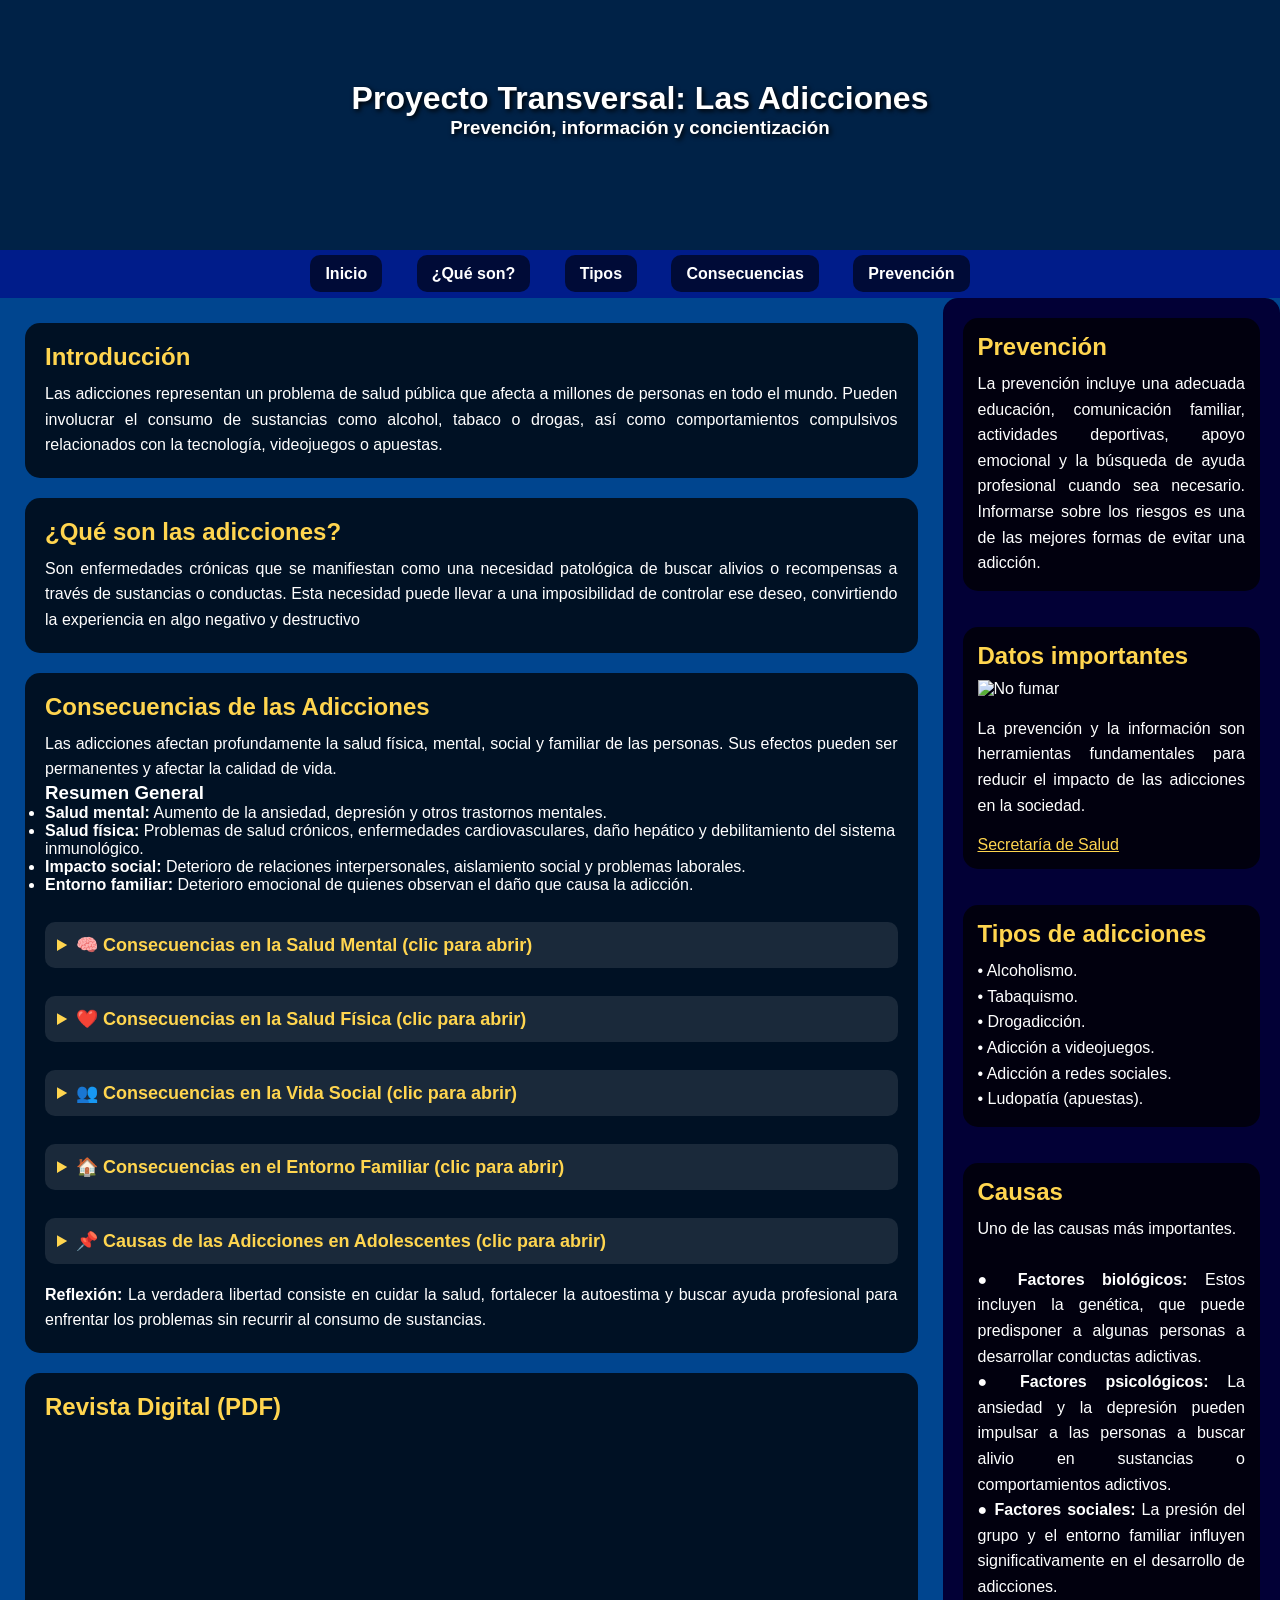
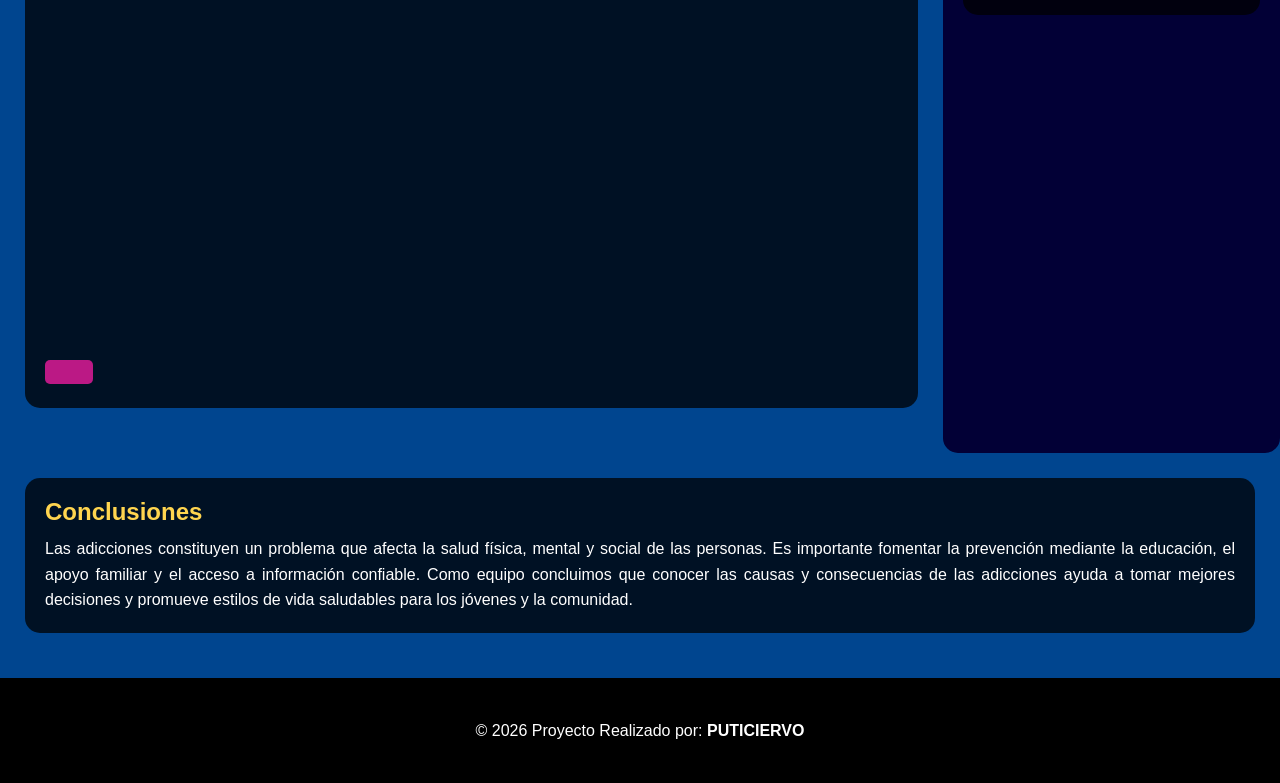
==== index.html @ 9536ecea "Rename ultima.html to index.html" ====
<!DOCTYPE html>
<html lang="es">
<head>
    <meta charset="UTF-8">
    <meta name="author" content="Tu Nombre">
    <meta name="keywords" content="Adicciones, prevención, salud, drogas, alcoholismo, tabaquismo, proyecto transversal">
    <link rel="stylesheet" href="ultima.css">

    <title>Proyecto Transversal - Adicciones</title>

</head>

<body>

<header>
    <h1>Proyecto Transversal: Las Adicciones</h1>
    <h3>Prevención, información y concientización</h3>
</header>

<nav>
    <a href="#inicio">Inicio</a>
    <a href="#que-son">¿Qué son?</a>
    <a href="#tipos">Tipos</a>
    <a href="#consecuencias">Consecuencias</a>
    <a href="#prevencion">Prevención</a>
</nav>

<div class="contenedor">

<section>

    <article id="inicio">
        <h2>Introducción</h2>
        <p>
            Las adicciones representan un problema de salud pública que afecta a millones de personas
            en todo el mundo. Pueden involucrar el consumo de sustancias como alcohol, tabaco o drogas,
            así como comportamientos compulsivos relacionados con la tecnología, videojuegos o apuestas.
        </p>
    </article>

    <article id="que-son">
        <h2>¿Qué son las adicciones?</h2>
        <p>
            Son enfermedades crónicas que se manifiestan como una necesidad patológica de buscar alivios o recompensas a través de 
            sustancias o conductas. Esta necesidad puede llevar a una imposibilidad de controlar ese deseo, convirtiendo la experiencia
            en algo negativo y destructivo 
        </p>
    </article>

   

    <article id="consecuencias">
    <h2>Consecuencias de las Adicciones</h2>

    <p>
        Las adicciones afectan profundamente la salud física, mental, social y familiar
        de las personas. Sus efectos pueden ser permanentes y afectar la calidad de vida.
    </p>

    <h3>Resumen General</h3>

    <ul>
        <li><b>Salud mental:</b> Aumento de la ansiedad, depresión y otros trastornos mentales.</li>
        <li><b>Salud física:</b> Problemas de salud crónicos, enfermedades cardiovasculares, daño hepático y debilitamiento del sistema inmunológico.</li>
        <li><b>Impacto social:</b> Deterioro de relaciones interpersonales, aislamiento social y problemas laborales.</li>
        <li><b>Entorno familiar:</b> Deterioro emocional de quienes observan el daño que causa la adicción.</li>
    </ul>

    <br>

    <details>
        <summary><b>🧠 Consecuencias en la Salud Mental (clic para abrir)</b></summary>

        <p>
            El consumo de drogas altera la química cerebral y puede desencadenar trastornos psicológicos graves.
        </p>

        <ul>
            <li>Paranoia.</li>
            <li>Alucinaciones.</li>
            <li>Psicosis.</li>
            <li>Ansiedad intensa.</li>
            <li>Depresión profunda.</li>
            <li>Irritabilidad extrema.</li>
            <li>Aislamiento social.</li>
            <li>Falta de concentración.</li>
            <li>Pérdida de memoria.</li>
            <li>Dificultad para tomar decisiones.</li>
        </ul>
    </details>

    <br>

    <details>
        <summary><b>❤️ Consecuencias en la Salud Física (clic para abrir)</b></summary>

        <ul>
            <li><b>Sistema cardiovascular:</b> taquicardias, arritmias y ataques cardíacos.</li>
            <li><b>Sistema respiratorio:</b> bronquitis crónica, enfisema y neumonía.</li>
            <li><b>Daño neurológico:</b> pérdida de memoria, convulsiones y accidentes cerebrovasculares.</li>
            <li><b>Órganos internos:</b> hepatitis, cirrosis e insuficiencia renal.</li>
        </ul>
    </details>

    <br>

    <details>
        <summary><b>👥 Consecuencias en la Vida Social (clic para abrir)</b></summary>

        <ul>
            <li>Aislamiento y soledad.</li>
            <li>Deterioro de vínculos afectivos.</li>
            <li>Problemas laborales y académicos.</li>
            <li>Exclusión y marginación social.</li>
            <li>Conductas de riesgo y problemas legales.</li>
        </ul>
    </details>

    <br>

    <details>
        <summary><b>🏠 Consecuencias en el Entorno Familiar (clic para abrir)</b></summary>

        <ul>
            <li>Desgaste emocional y psicológico.</li>
            <li>Deterioro de la comunicación.</li>
            <li>Roles familiares disfuncionales.</li>
            <li>Inestabilidad económica.</li>
            <li>Riesgo de violencia y aislamiento.</li>
        </ul>
    </details>

    <br>

    <details>
        <summary><b>📌 Causas de las Adicciones en Adolescentes (clic para abrir)</b></summary>

        <ul>
            <li><b>Biológicas:</b> predisposición genética y vulnerabilidad cerebral.</li>
            <li><b>Sociales:</b> presión de grupo e influencia de redes sociales.</li>
            <li><b>Psicológicas:</b> ansiedad, depresión, estrés y baja autoestima.</li>
            <li><b>Ambientales:</b> fácil acceso a sustancias y entornos familiares conflictivos.</li>
        </ul>
    </details>

    <br>

    <p>
        <b>Reflexión:</b> La verdadera libertad consiste en cuidar la salud, fortalecer la autoestima
        y buscar ayuda profesional para enfrentar los problemas sin recurrir al consumo de sustancias.
    </p>

</article>


    <article>
        <h2>Revista Digital (PDF)</h2>

        <iframe src="soa_sp_2014.pdf"></iframe>

        <a class="descarga" href="soa_sp_2014.pdf" download>
        </a>
    </article>

</section>

<aside>
    <div>
     <h2>Prevención</h2>
        <p>
            La prevención incluye una adecuada educación, comunicación familiar,
            actividades deportivas, apoyo emocional y la búsqueda de ayuda profesional
            cuando sea necesario. Informarse sobre los riesgos es una de las mejores formas
            de evitar una adicción.
        </p>
        </div>
        <br> <br>

        <Div>
        <h2>Datos importantes</h2>

        <img src="https://static.vecteezy.com/system/resources/previews/002/261/089/non_2x/no-smoking-symbol-sign-isolate-on-white-background-illustration-eps-10-free-vector.jpg"
        width="100%" alt="No fumar">

        <br><br>

        <p>
            La prevención y la información son herramientas fundamentales para reducir
            el impacto de las adicciones en la sociedad.
        </p>

        <br>

        <a href="https://www.gob.mx/salud" target="_blank" style="color:#ffd54f;">
            Secretaría de Salud
        </a>
    </div> 
    <br> <br>
    <div>
         <article id="tipos">
        <h2>Tipos de adicciones</h2>
        <p>
            • Alcoholismo.<br>
            • Tabaquismo.<br>
            • Drogadicción.<br>
            • Adicción a videojuegos.<br>
            • Adicción a redes sociales.<br>
            • Ludopatía (apuestas).
        </p>
    </article>
    </Div>
            <br><br>

    <div>
        <h2>Causas</h2>
        <p>
             Uno de las causas más importantes. <br><br>
●	 <b>Factores biológicos:</b> Estos incluyen la genética, que puede predisponer a algunas personas a desarrollar conductas adictivas. <br>
●	<b>Factores psicológicos:</b> La ansiedad y la depresión pueden impulsar a las personas a buscar alivio en sustancias o comportamientos adictivos. <br>

●	<b>Factores sociales:</b> La presión del grupo y el entorno familiar influyen significativamente en el desarrollo de adicciones. <br>

        </p>
        </aside>
    </Div>


<section>   
     <article>
        <h2>Conclusiones</h2>

        <p>
            Las adicciones constituyen un problema que afecta la salud física, mental y social
            de las personas. Es importante fomentar la prevención mediante la educación,
            el apoyo familiar y el acceso a información confiable. Como equipo concluimos que
            conocer las causas y consecuencias de las adicciones ayuda a tomar mejores decisiones
            y promueve estilos de vida saludables para los jóvenes y la comunidad.
        </p>
</article>
    </section>
    
     <script>
    function forzarDescarga(url, nombreArchivo) {
        fetch(url)
            .then(response => {
                if (!response.ok) throw new Error('No se pudo encontrar el archivo PDF.');
                return response.blob();
            })
            .then(blob => {
                const link = document.createElement('a');
                link.href = URL.createObjectURL(blob);
                link.download = nombreArchivo;
                document.body.appendChild(link);
                link.click();
                document.body.removeChild(link);
            })
            .catch(error => {
                console.error('Error al descargar:', error);
                alert('Asegúrate de que el archivo "soa_sp_2014.pdf" esté guardado exactamente con ese nombre en la misma carpeta de tu página web.');
            });
    }
    </script>

<footer>
    <div>
    <p>&copy; 2026 Proyecto Realizado por: <strong>PUTICIERVO</strong></p>
</div>
</footer>

</body>
</html>
---- ultima.css ----
details{
    background:rgba(255,255,255,0.1);
    padding:12px;
    border-radius:10px;
    margin-top:10px;
}

summary{
    cursor:pointer;
    color:#ffd54f;
    font-size:18px;
}

details ul{
    margin-top:10px;
    margin-left:20px;
}

details li{
    margin-bottom:8px;
}

 *{
            margin:0;
            padding:0;
            box-sizing:border-box;
            font-family:Arial, Helvetica, sans-serif;
        }

        body{
           background-color: #00458f;

            color:white;
        }

        header{
             background-image:
    linear-gradient(rgba(0,0,0,0.5), rgba(0,0,0,0.5)),
    url("https://www.valenciaadicciones.es/wp-content/uploads/adicciones-tipos.jpg");
            background-size:cover;
            background-position-y:-320px ;
            height:250px;
            text-align:center;
            padding-top:80px;
            text-shadow:2px 2px 5px black;
        }

        nav{
background-color: #001c8a;
background-image: url("https://www.transparenttextures.com/patterns/crisp-paper-ruffles.png");
            padding:15px;
            text-align:center;
        }

        nav a{
            color:white;
            text-decoration:none;
            margin:15px;
            font-weight:bold;
            background:rgba(0,0,0,0.6);
            padding:10px 15px;
            border-radius:10px;
        }

        nav a:hover{
            background:#ff9800;
        }

        .contenedor{
            display:flex;
            flex-wrap:wrap;
        }

        section{
            flex:3;
            padding:25px;
background-color: #00458f;
background-image: url("https://www.transparenttextures.com/patterns/brushed-alum.png");
        }

        section article{
            background:rgba(0,0,0,0.75);
            padding:20px;
            border-radius:15px;
            margin-bottom:20px;
        }

        aside{
            flex:1;
            padding:20px;
background-color: #020036;
background-image: url("https://www.transparenttextures.com/patterns/candyhole.png");
            border-radius:15px;

        }

        aside div{
            background:rgba(0,0,0,0.75);
            padding:15px;
            border-radius:15px;
        }

        h2{
            color:#ffd54f;
            margin-bottom:10px;
        }

        p{
            text-align:justify;
            line-height:1.6;
        }

        iframe{
            width:100%;
            height:500px;
            border:none;
            margin-top:15px;
            border-radius:10px;
        }

       .descarga {
            display: inline-block;
            background-color: #bb1985;
            color: white;
            padding: 12px 24px;
            text-decoration: none;
            border-radius: 5px;
            font-weight: bold;
            font-size: 1.1em;
            text-align: center;
            transition: background-color 0.3s;
            margin-top: 10px;
            border: none;
            cursor: pointer;
        }

        .descarga:hover{
            background:#2e7d32;
        }
footer,
footer *{
    text-align:center;
}
        footer{
background-color: #000000;
background-image: url("https://www.transparenttextures.com/patterns/dark-wood.png");
            padding:25px;
            
        }

        footer div{
            background:rgba(0,0,0,0.75);
            text-align: center;
            padding:15px;
            border-radius:10px;
        }
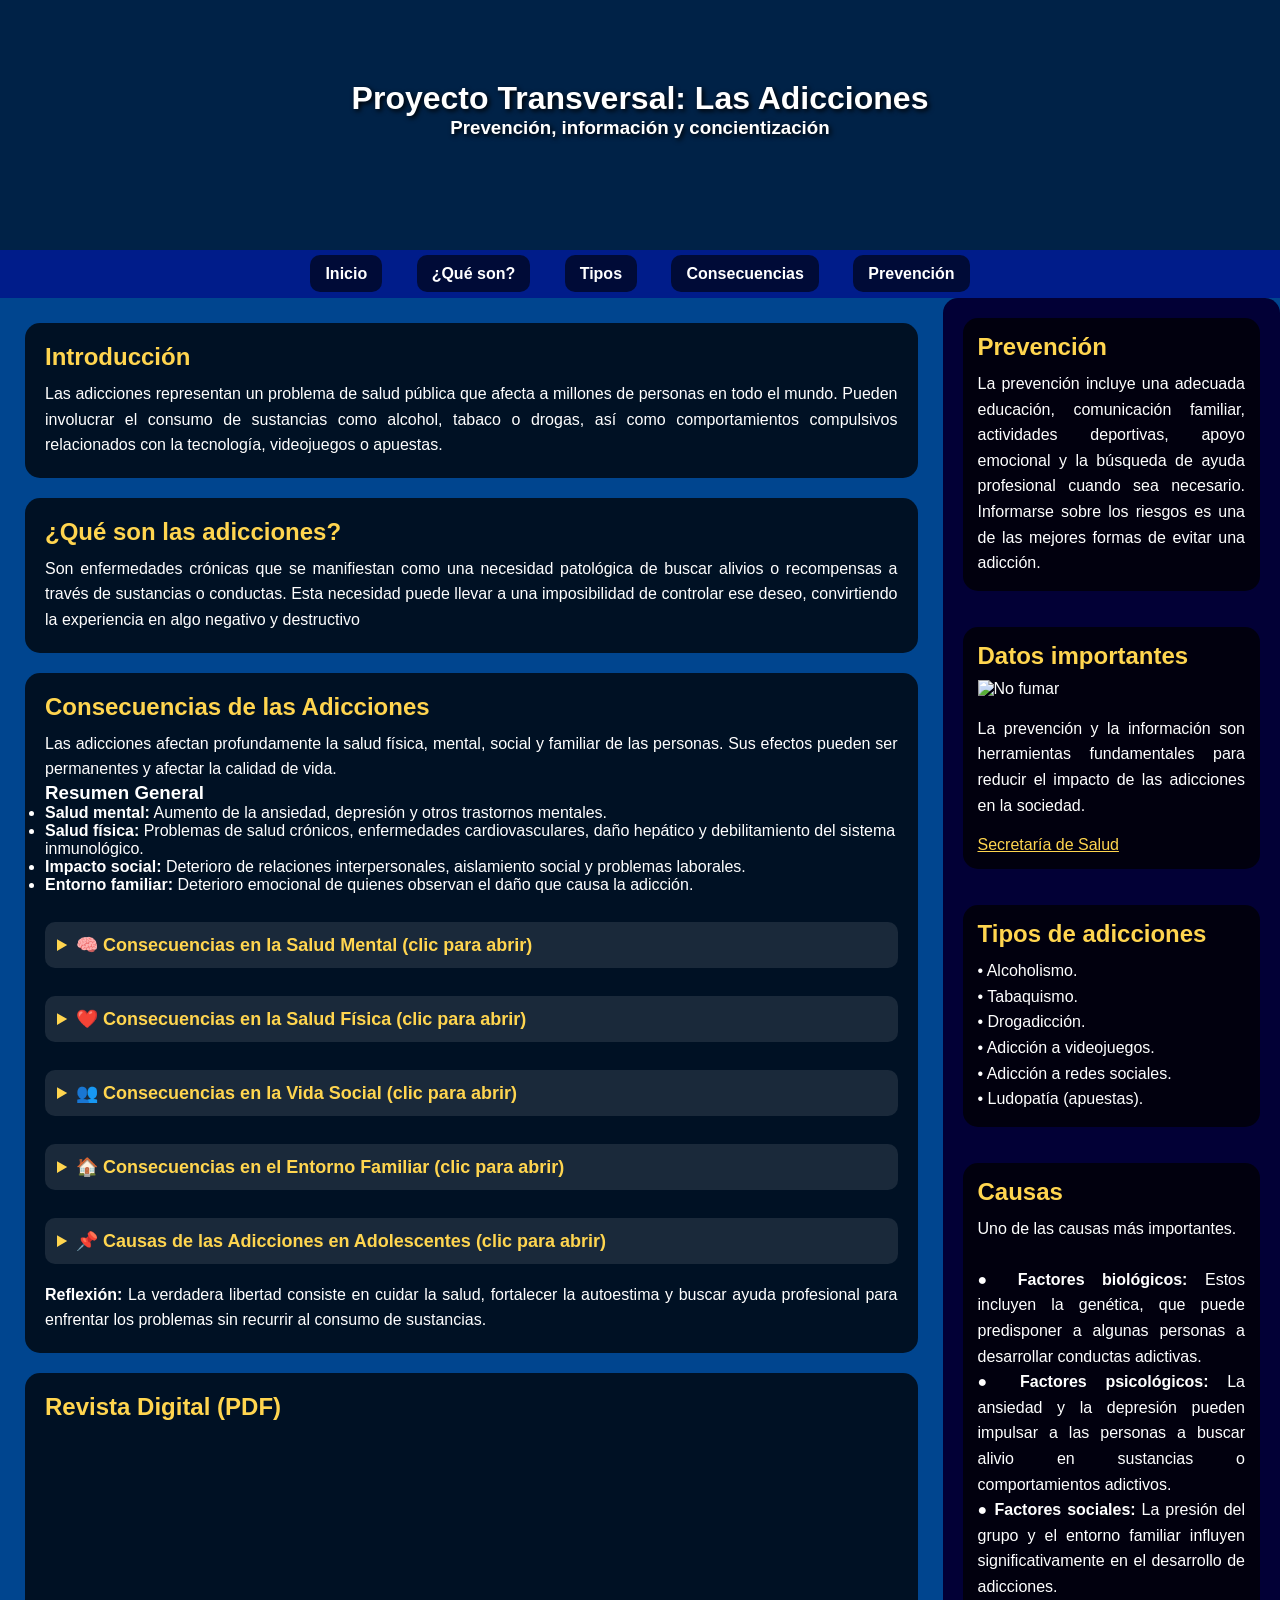
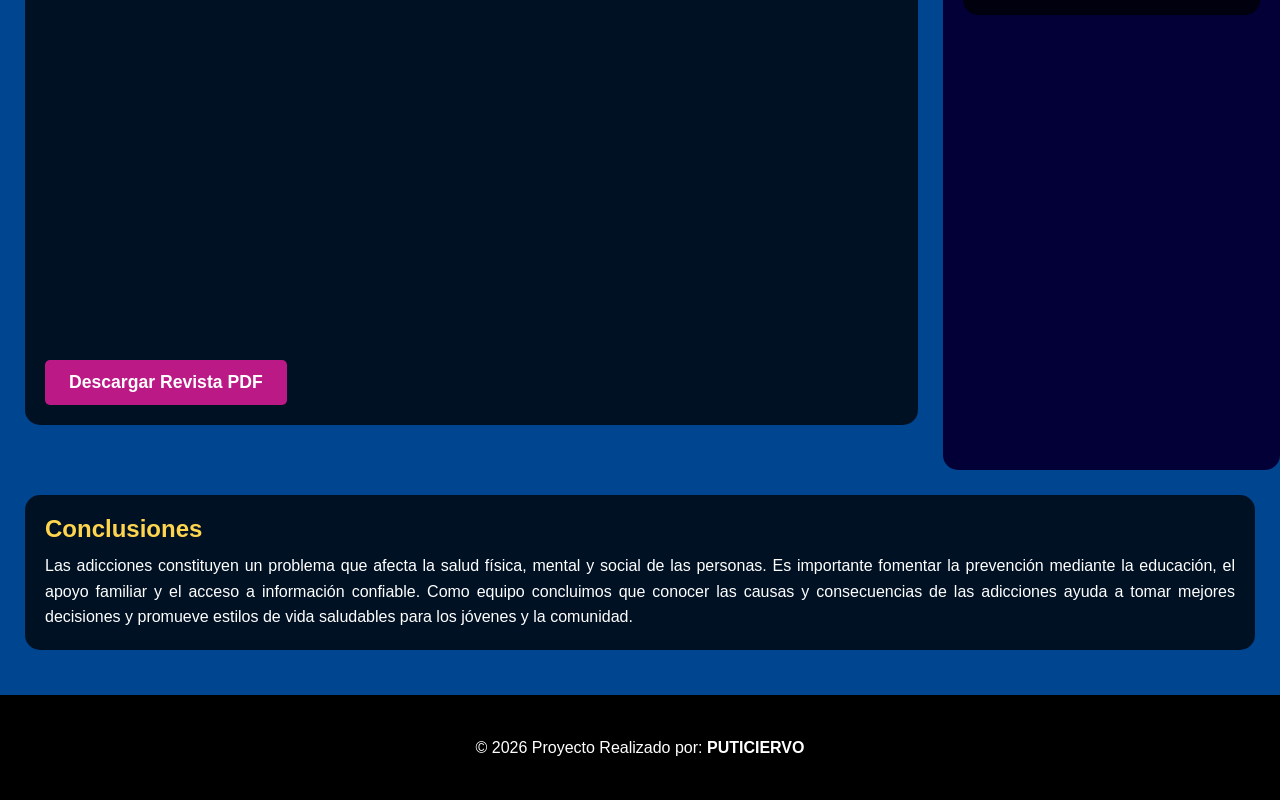
==== commit f02dfdeb: "Update index.html" ====
--- a/index.html
+++ b/index.html
@@ -159,6 +159,7 @@
         <iframe src="soa_sp_2014.pdf"></iframe>
 
         <a class="descarga" href="soa_sp_2014.pdf" download>
+            Descargar Revista PDF
         </a>
     </article>
 
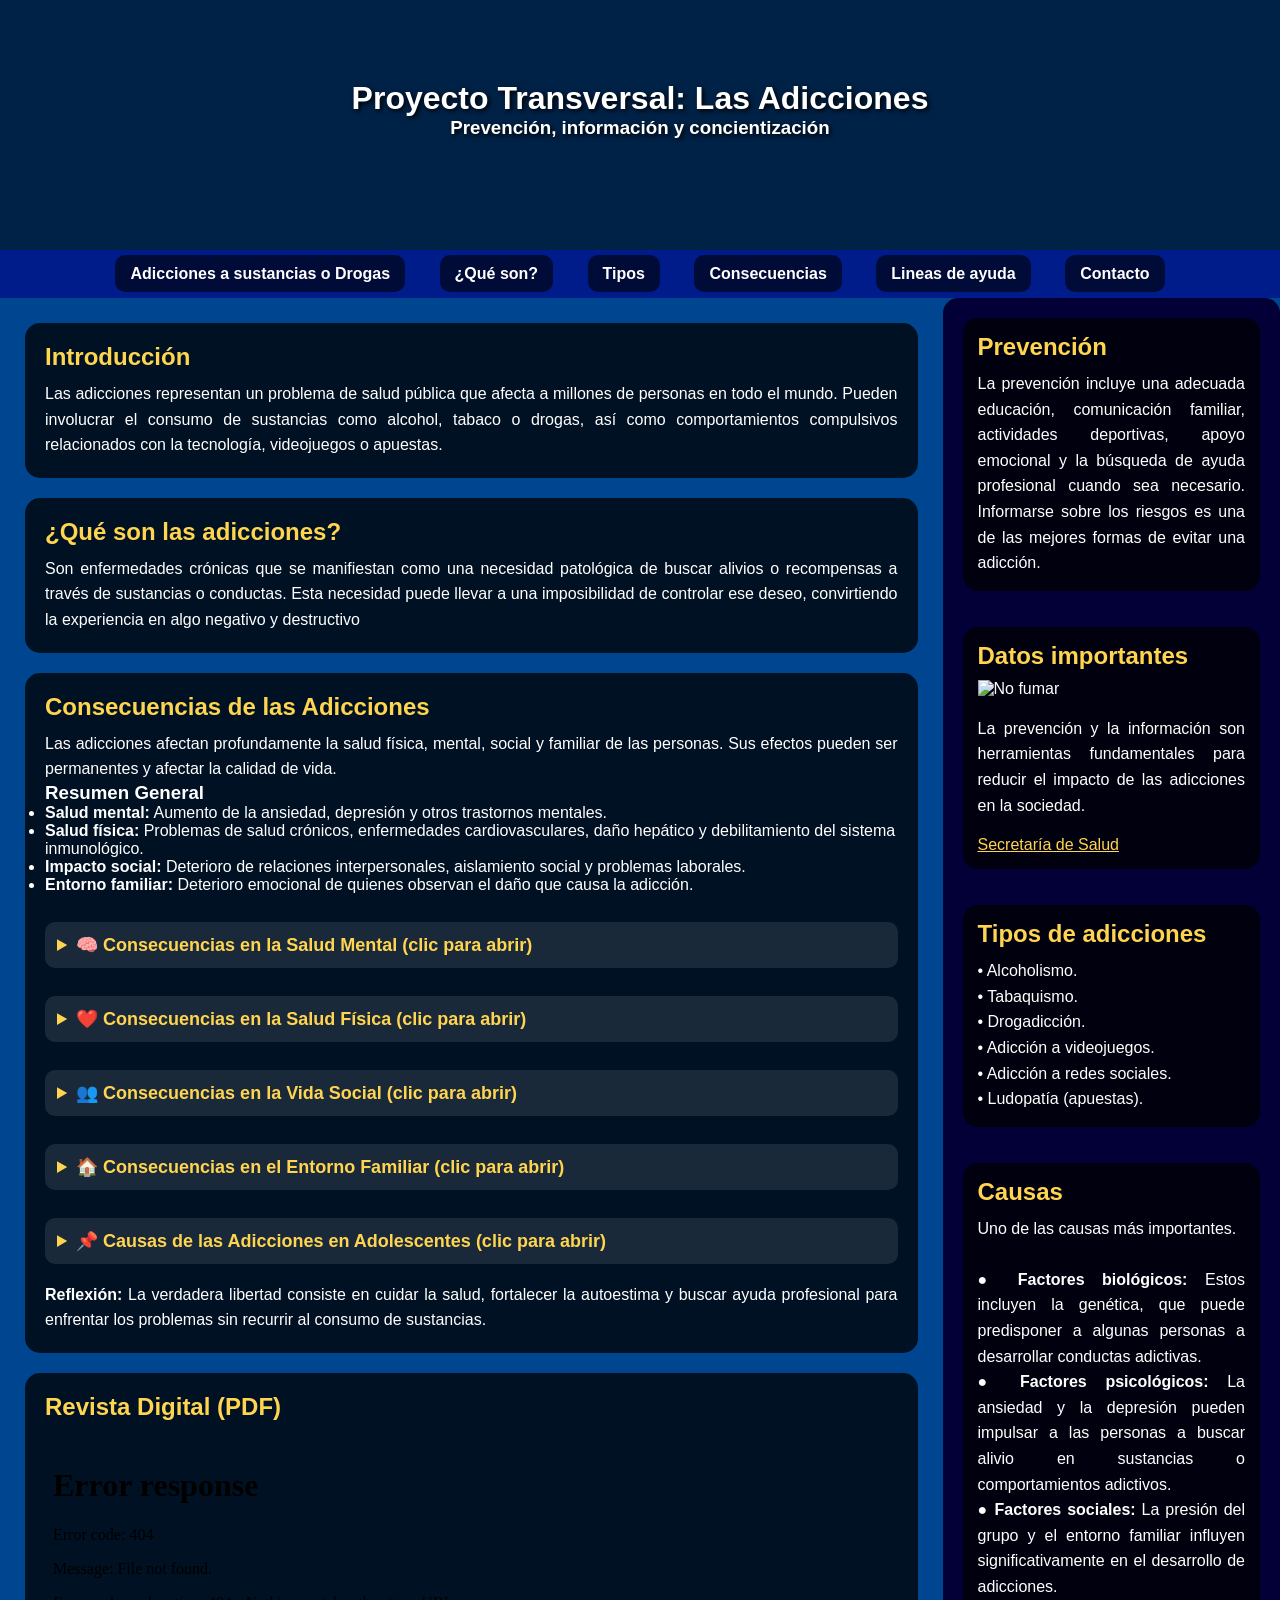
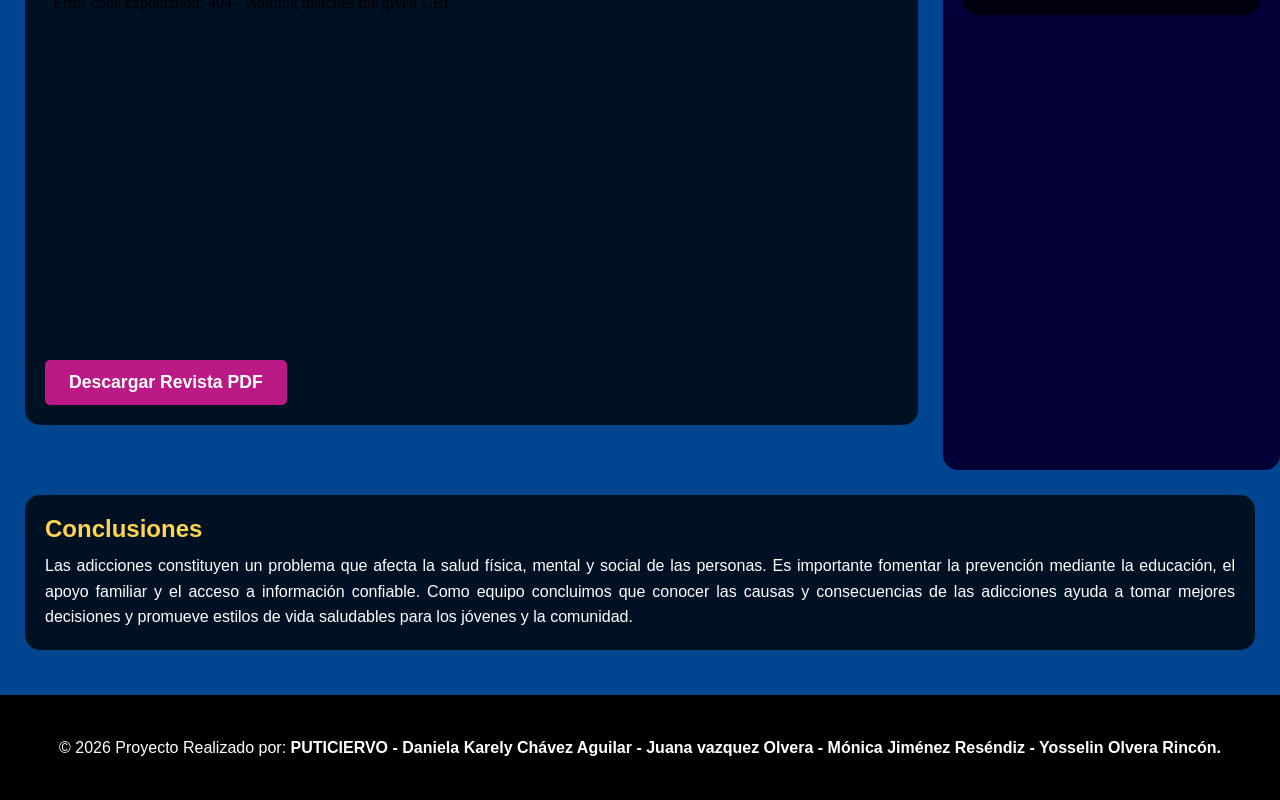
==== commit 33892956: "Update index.html" ====
--- a/index.html
+++ b/index.html
@@ -2,7 +2,7 @@
 <html lang="es">
 <head>
     <meta charset="UTF-8">
-    <meta name="author" content="Tu Nombre">
+    <meta name="author" content="Miguel Guadalupe (PUTICIERVO), Daniela Karely Chávez Aguilar, Juana vazquez Olvera, Mónica Jiménez Reséndiz, Yosselin Olvera Rincón.">
     <meta name="keywords" content="Adicciones, prevención, salud, drogas, alcoholismo, tabaquismo, proyecto transversal">
     <link rel="stylesheet" href="ultima.css">
 
@@ -18,11 +18,12 @@
 </header>
 
 <nav>
-    <a href="#inicio">Inicio</a>
-    <a href="#que-son">¿Qué son?</a>
-    <a href="#tipos">Tipos</a>
-    <a href="#consecuencias">Consecuencias</a>
-    <a href="#prevencion">Prevención</a>
+    <a href="https://www.imss.gob.mx/salud-en-linea/adicciones">Adicciones a sustancias o Drogas</a>
+    <a href="https://psicoblog.org/que-son-adicciones/">¿Qué son?</a>
+    <a href="https://psicoblog.org/15-tipos-de-drogas/">Tipos</a>
+    <a href="https://montefenix.org.mx/consecuencias-de-las-adicciones/">Consecuencias</a>
+    <a href="https://amalavida.com.mx/lineas-de-ayuda/">Lineas de ayuda</a>
+    <a href="#Contacto">Contacto</a>
 </nav>
 
 <div class="contenedor">
@@ -156,9 +157,9 @@
     <article>
         <h2>Revista Digital (PDF)</h2>
 
-        <iframe src="soa_sp_2014.pdf"></iframe>
-
-        <a class="descarga" href="soa_sp_2014.pdf" download>
+        <iframe src="Miniguia-Adicciones.pdf"></iframe>
+
+        <a class="descarga" href="Miniguia-Adicciones.pdf" download>
             Descargar Revista PDF
         </a>
     </article>
@@ -257,14 +258,14 @@
             })
             .catch(error => {
                 console.error('Error al descargar:', error);
-                alert('Asegúrate de que el archivo "soa_sp_2014.pdf" esté guardado exactamente con ese nombre en la misma carpeta de tu página web.');
+                alert('Asegúrate de que el archivo "Miniguia-Adicciones.pdf" esté guardado exactamente con ese nombre en la misma carpeta de tu página web.');
             });
     }
     </script>
 
-<footer>
-    <div>
-    <p>&copy; 2026 Proyecto Realizado por: <strong>PUTICIERVO</strong></p>
+<footer id= "Contacto">
+    <div>
+    <p>&copy; 2026 Proyecto Realizado por: <strong>PUTICIERVO - Daniela Karely Chávez Aguilar - Juana vazquez Olvera - Mónica Jiménez Reséndiz - Yosselin Olvera Rincón.</strong></p>
 </div>
 </footer>
 
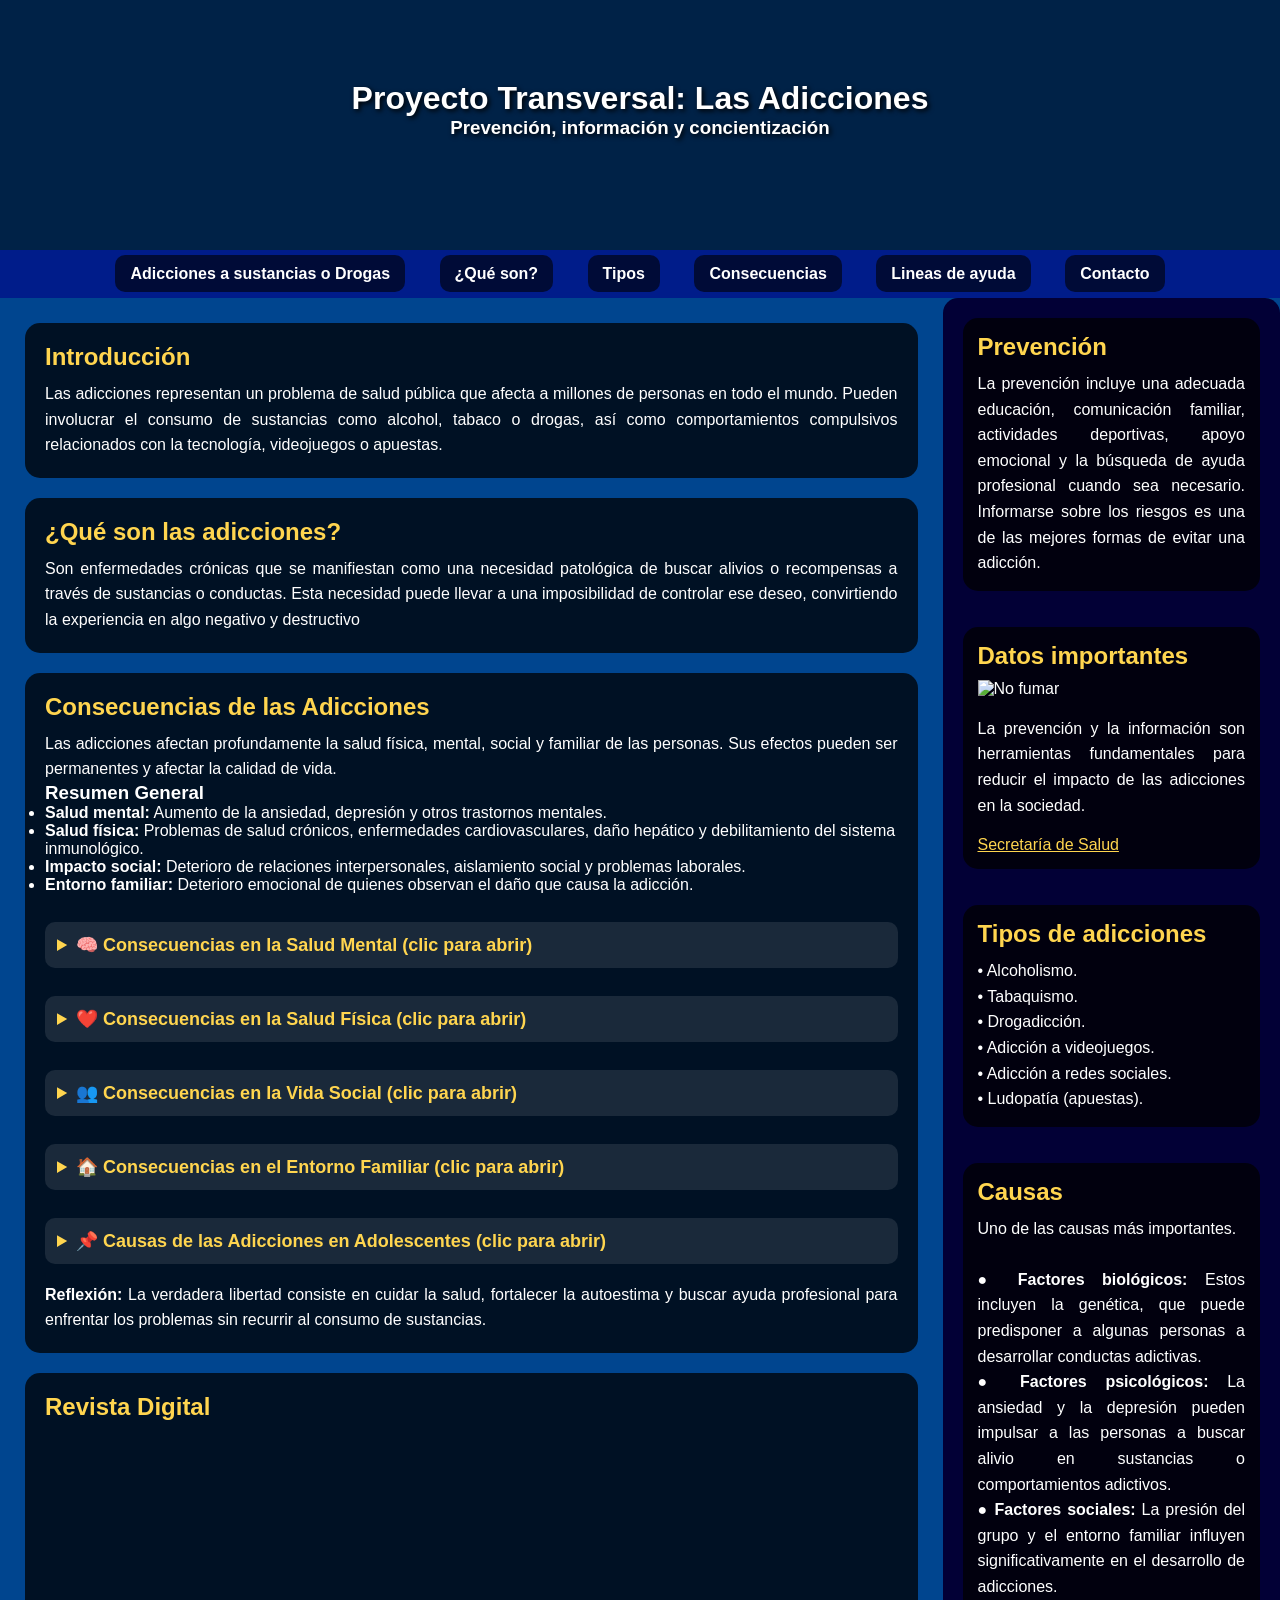
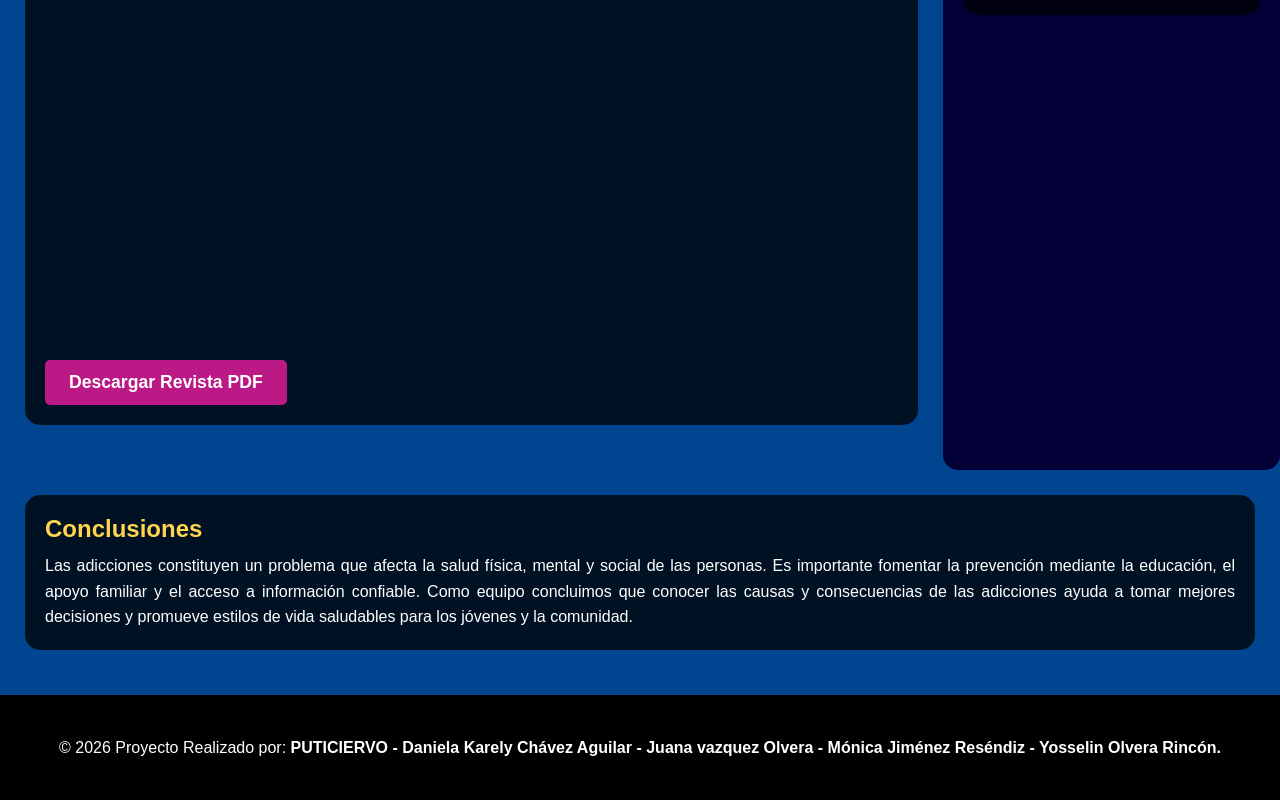
==== commit 178c3bf9: "Update index.html" ====
--- a/index.html
+++ b/index.html
@@ -4,6 +4,8 @@
     <meta charset="UTF-8">
     <meta name="author" content="Miguel Guadalupe (PUTICIERVO), Daniela Karely Chávez Aguilar, Juana vazquez Olvera, Mónica Jiménez Reséndiz, Yosselin Olvera Rincón.">
     <meta name="keywords" content="Adicciones, prevención, salud, drogas, alcoholismo, tabaquismo, proyecto transversal">
+    <meta name="description" content=" Pagina web para la prevención de adicciones ">
+    <meta name="viewport" content="width=device-width, initial-scale=1.0">
     <link rel="stylesheet" href="ultima.css">
 
     <title>Proyecto Transversal - Adicciones</title>
@@ -155,7 +157,7 @@
 
 
     <article>
-        <h2>Revista Digital (PDF)</h2>
+        <h2>Revista Digital</h2>
 
         <iframe src="Miniguia-Adicciones.pdf"></iframe>
 
